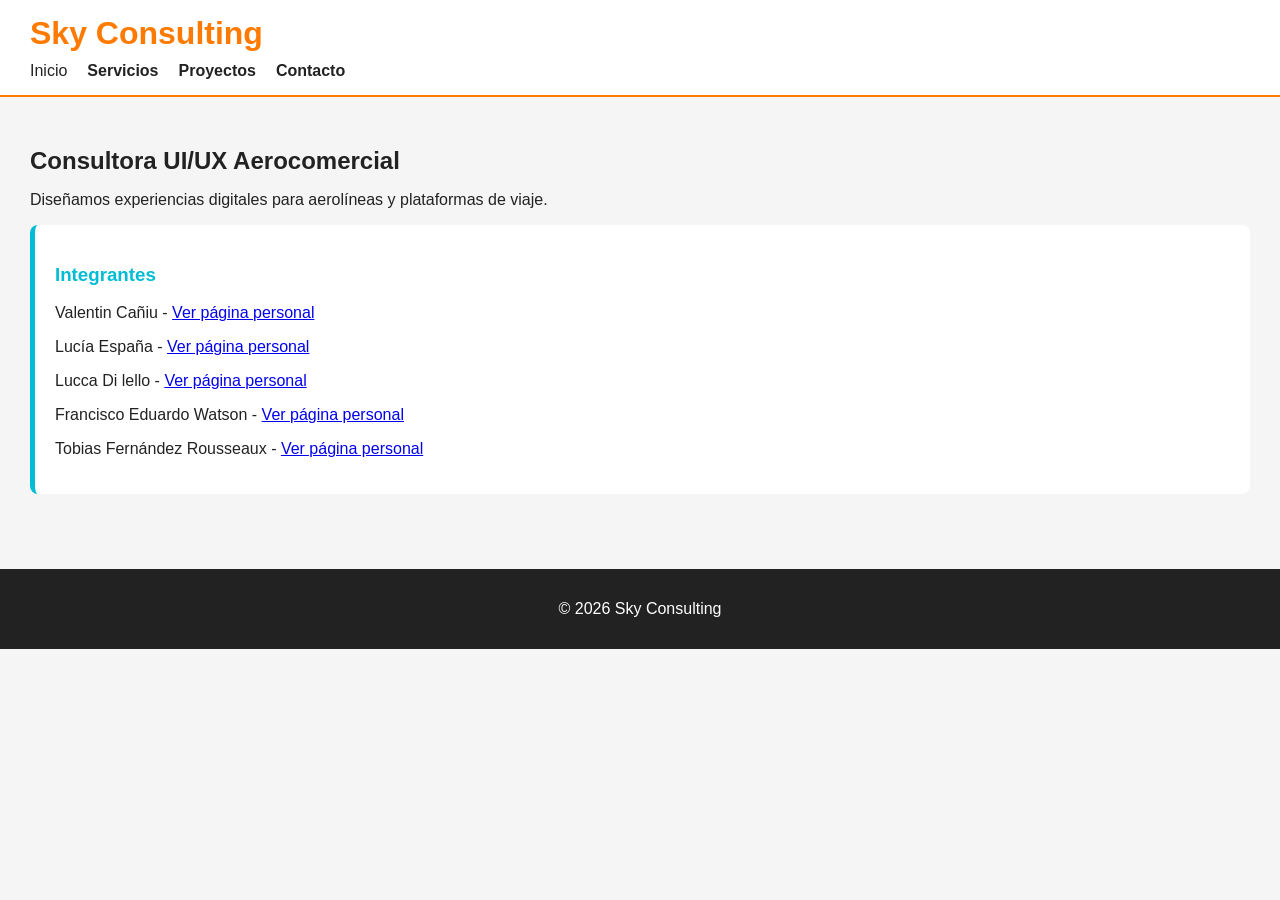
==== index.html @ e3c6489c "Update index.html" ====
<!DOCTYPE html>
<html lang="es">
<head>
    <meta charset="UTF-8">
    <meta name="viewport" content="width=device-width, initial-scale=1.0">
    <title>Sky Consulting</title>
    <link rel="stylesheet" href="estilos/css1.css">
</head>

<body>
<header>
    <h1>Sky Consulting</h1>
    <nav>
        <ul>
            <li>Inicio</li>
            <li><a href="servicios.html">Servicios</a></li>
            <li><a href="proyectos.html">Proyectos</a></li>
            <li><a href="contacto.html">Contacto</a></li>
        </ul>
    </nav>
</header>

<main>
    <h2>Consultora UI/UX Aerocomercial</h2>
    <p>Diseñamos experiencias digitales para aerolíneas y plataformas de viaje.</p>
    <div class="card">
        <h3>Integrantes</h3>
        <p>Valentin Cañiu - <a href="https://valentincaniu.github.io/Proyecto1/" target="_blank">Ver página personal</a></p>
        <p>Lucía España - <a href="https://luespana.github.io/desarrollo-web/" target="_blank">Ver página personal</a></p>
        <p>Lucca Di lello - <a href="https://luccadilello.github.io/Proyecto1/" target="_blank">Ver página personal</a></p>
        <p>Francisco Eduardo Watson - <a href="https://franciscowatson.github.io/proyecto1jueves/" target="_blank">Ver página personal</a></p>
        <p>Tobias Fernández Rousseaux - <a href="https://tobiasfrousseaux.github.io/pagina-personal/" target="_blank">Ver página personal</a></p>
    </div>
</main>

<footer>
    <p>© 2026 Sky Consulting</p>
</footer>

</body>
</html>
---- estilos/css1.css ----
/* RESET */
body {
    margin: 0;
    font-family: 'Arial', sans-serif;
    background-color: #f5f5f5;
    color: #222;
}

/* HEADER */
header {
    background-color: #ffffff;
    border-bottom: 2px solid #ff7a00;
    padding: 15px 30px;
}

h1 {
    margin: 0;
    color: #ff7a00;
}

/* NAV */
nav ul {
    list-style: none;
    display: flex;
    gap: 20px;
    padding: 10px 0 0 0;
    margin: 0;
}

nav a {
    text-decoration: none;
    color: #222;
    font-weight: bold;
    transition: 0.3s;
}

nav a:hover {
    color: #ff7a00;
}

/* MAIN */
main {
    padding: 30px;
}

/* TITULOS */
h2 {
    color: #222;
    margin-bottom: 10px;
}

h3 {
    color: #00bcd4;
}

/* CARDS (para ordenar contenido) */
.card {
    background-color: #ffffff;
    padding: 20px;
    margin: 15px 0;
    border-radius: 8px;
    border-left: 5px solid #00bcd4;
}

/* INTEGRANTES */
.integrantes {
    background-color: #ffffff;
    padding: 20px;
    margin-top: 30px;
    border-radius: 8px;
    border-left: 5px solid #ff7a00;
}

.integrantes a {
    color: #00bcd4;
    text-decoration: none;
}

.integrantes a:hover {
    text-decoration: underline;
}

/* FOOTER */
footer {
    background-color: #222;
    color: #ffffff;
    text-align: center;
    padding: 15px;
    margin-top: 30px;
}

/* RESPONSIVE */
@media (max-width: 600px) {
    nav ul {
        flex-direction: column;
        gap: 10px;
    }

    main {
        padding: 15px;
    }
}
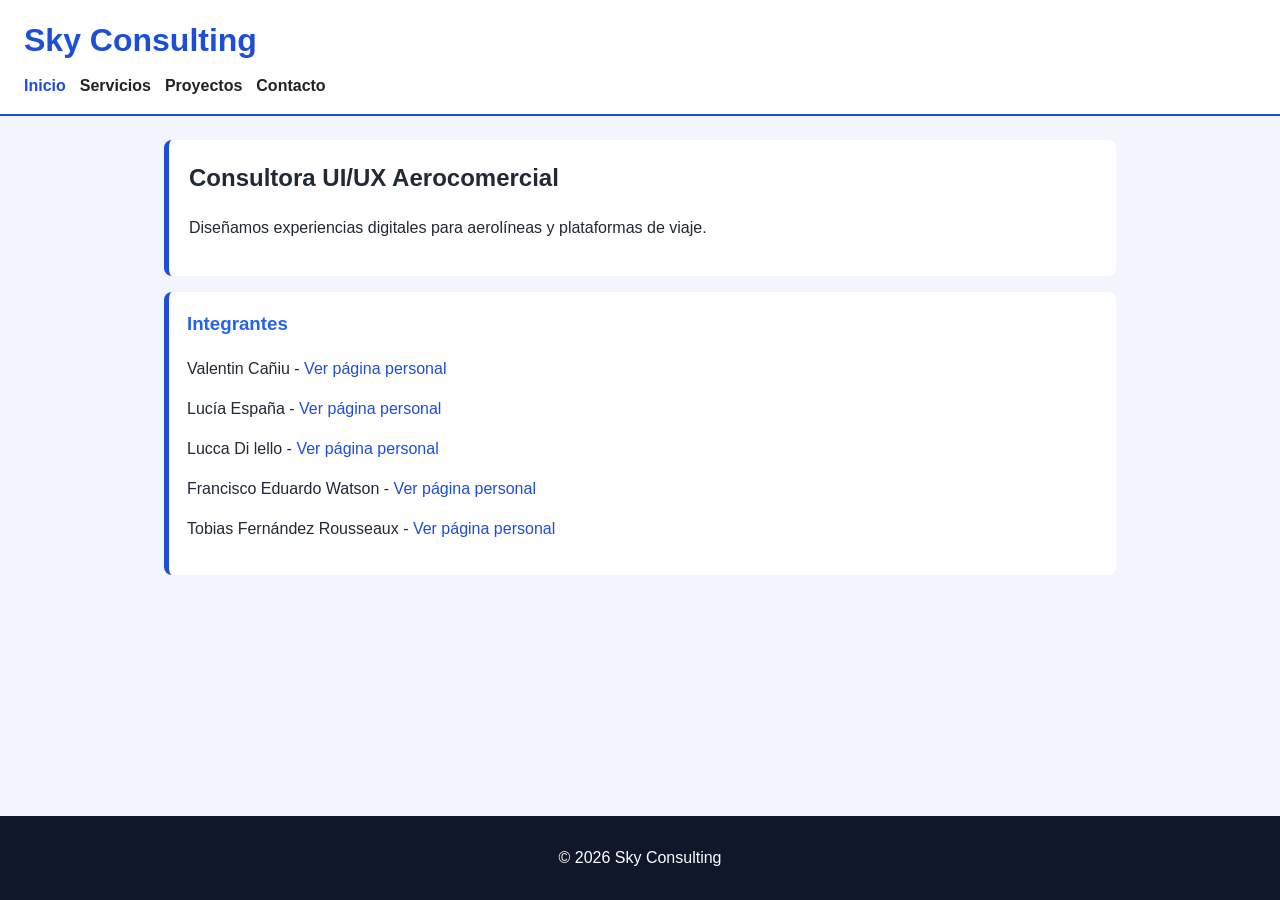
==== commit 4c1bc32e: "Cambios esteticos" ====
--- a/index.html
+++ b/index.html
@@ -12,7 +12,7 @@
     <h1>Sky Consulting</h1>
     <nav>
         <ul>
-            <li>Inicio</li>
+            <li><span class="active" aria-current="page">Inicio</span></li>
             <li><a href="servicios.html">Servicios</a></li>
             <li><a href="proyectos.html">Proyectos</a></li>
             <li><a href="contacto.html">Contacto</a></li>
@@ -21,9 +21,12 @@
 </header>
 
 <main>
-    <h2>Consultora UI/UX Aerocomercial</h2>
-    <p>Diseñamos experiencias digitales para aerolíneas y plataformas de viaje.</p>
-    <div class="card">
+    <section class="hero">
+        <h2>Consultora UI/UX Aerocomercial</h2>
+        <p>Diseñamos experiencias digitales para aerolíneas y plataformas de viaje.</p>
+    </section>
+
+    <div class="card integrantes">
         <h3>Integrantes</h3>
         <p>Valentin Cañiu - <a href="https://valentincaniu.github.io/Proyecto1/" target="_blank">Ver página personal</a></p>
         <p>Lucía España - <a href="https://luespana.github.io/desarrollo-web/" target="_blank">Ver página personal</a></p>
--- a/estilos/css1.css
+++ b/estilos/css1.css
@@ -1,78 +1,104 @@
 /* RESET */
+* {
+    box-sizing: border-box;
+}
+
 body {
     margin: 0;
-    font-family: 'Arial', sans-serif;
-    background-color: #f5f5f5;
-    color: #222;
+    font-family: Arial, sans-serif;
+    background-color: #f2f6fc;
+    color: #1f2937;
+    line-height: 1.5;
+
+    /* Footer abajo de todo */
+    min-height: 100vh;
+    display: flex;
+    flex-direction: column;
 }
 
 /* HEADER */
 header {
     background-color: #ffffff;
-    border-bottom: 2px solid #ff7a00;
-    padding: 15px 30px;
+    border-bottom: 2px solid #1d4ed8;
+    padding: 16px 24px;
 }
 
 h1 {
     margin: 0;
-    color: #ff7a00;
+    color: #1d4ed8;
 }
 
 /* NAV */
 nav ul {
     list-style: none;
     display: flex;
-    gap: 20px;
-    padding: 10px 0 0 0;
+    flex-wrap: wrap;
+    gap: 14px;
+    padding: 10px 0 0;
     margin: 0;
 }
 
-nav a {
+nav a,
+.active {
     text-decoration: none;
     color: #222;
     font-weight: bold;
-    transition: 0.3s;
 }
 
 nav a:hover {
-    color: #ff7a00;
+    color: #1d4ed8;
+}
+
+.active {
+    color: #1d4ed8;
 }
 
 /* MAIN */
 main {
-    padding: 30px;
+    width: 100%;
+    max-width: 1000px;
+    margin: 0 auto;
+    padding: 24px;
+    flex: 1;
 }
 
-/* TITULOS */
+.hero {
+    background-color: #ffffff;
+    border-left: 5px solid #1d4ed8;
+    border-radius: 8px;
+    padding: 20px;
+    margin-bottom: 16px;
+}
+
 h2 {
-    color: #222;
-    margin-bottom: 10px;
+    margin-top: 0;
 }
 
 h3 {
-    color: #00bcd4;
+    color: #2563eb;
+    margin-top: 0;
 }
 
-/* CARDS (para ordenar contenido) */
+/* CARDS */
+.cards-grid {
+    display: grid;
+    grid-template-columns: repeat(auto-fit, minmax(240px, 1fr));
+    gap: 14px;
+}
+
 .card {
     background-color: #ffffff;
-    padding: 20px;
-    margin: 15px 0;
+    padding: 18px;
     border-radius: 8px;
-    border-left: 5px solid #00bcd4;
+    border-left: 5px solid #2563eb;
 }
 
-/* INTEGRANTES */
 .integrantes {
-    background-color: #ffffff;
-    padding: 20px;
-    margin-top: 30px;
-    border-radius: 8px;
-    border-left: 5px solid #ff7a00;
+    border-left-color: #1d4ed8;
 }
 
 .integrantes a {
-    color: #00bcd4;
+    color: #1d4ed8;
     text-decoration: none;
 }
 
@@ -82,21 +108,24 @@
 
 /* FOOTER */
 footer {
-    background-color: #222;
-    color: #ffffff;
+    background-color: #0f172a;
+    color: #fff;
     text-align: center;
-    padding: 15px;
-    margin-top: 30px;
+    padding: 14px;
 }
 
 /* RESPONSIVE */
 @media (max-width: 600px) {
+    header {
+        padding: 14px 16px;
+    }
+
     nav ul {
         flex-direction: column;
-        gap: 10px;
+        gap: 8px;
     }
 
     main {
-        padding: 15px;
+        padding: 16px;
     }
 }
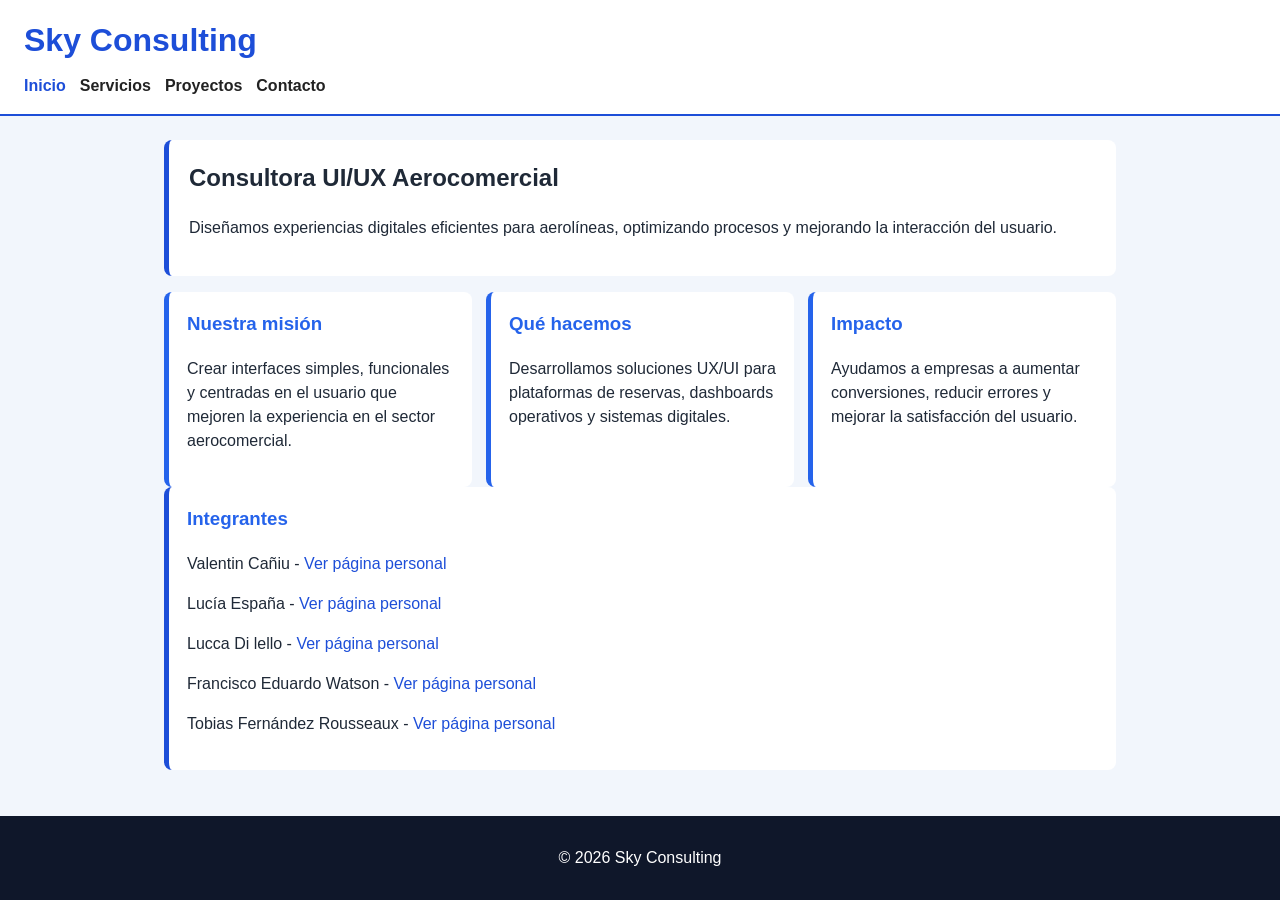
==== commit 3479a636: "index.html" ====
--- a/index.html
+++ b/index.html
@@ -21,21 +21,42 @@
 </header>
 
 <main>
-    <section class="hero">
+
+    <div class="hero">
         <h2>Consultora UI/UX Aerocomercial</h2>
-        <p>Diseñamos experiencias digitales para aerolíneas y plataformas de viaje.</p>
+        <p>Diseñamos experiencias digitales eficientes para aerolíneas, optimizando procesos y mejorando la interacción del usuario.</p>
+    </div>
+
+    <section class="cards-grid">
+
+        <section class="card">
+            <h3>Nuestra misión</h3>
+            <p>Crear interfaces simples, funcionales y centradas en el usuario que mejoren la experiencia en el sector aerocomercial.</p>
+        </section>
+
+        <section class="card">
+            <h3>Qué hacemos</h3>
+            <p>Desarrollamos soluciones UX/UI para plataformas de reservas, dashboards operativos y sistemas digitales.</p>
+        </section>
+
+        <section class="card">
+            <h3>Impacto</h3>
+            <p>Ayudamos a empresas a aumentar conversiones, reducir errores y mejorar la satisfacción del usuario.</p>
+        </section>
+
     </section>
 
-    <div class="card integrantes">
+    <section class="card integrantes">
         <h3>Integrantes</h3>
         <p>Valentin Cañiu - <a href="https://valentincaniu.github.io/Proyecto1/" target="_blank">Ver página personal</a></p>
         <p>Lucía España - <a href="https://luespana.github.io/desarrollo-web/" target="_blank">Ver página personal</a></p>
         <p>Lucca Di lello - <a href="https://luccadilello.github.io/Proyecto1/" target="_blank">Ver página personal</a></p>
         <p>Francisco Eduardo Watson - <a href="https://franciscowatson.github.io/proyecto1jueves/" target="_blank">Ver página personal</a></p>
         <p>Tobias Fernández Rousseaux - <a href="https://tobiasfrousseaux.github.io/pagina-personal/" target="_blank">Ver página personal</a></p>
-    </div>
+    </section>
+
 </main>
-
+    
 <footer>
     <p>© 2026 Sky Consulting</p>
 </footer>
--- a/estilos/css1.css
+++ b/estilos/css1.css
@@ -72,6 +72,13 @@
 
 h2 {
     margin-top: 0;
+    text-align: center;
+    text-transform: uppercase;
+}
+
+.hero h2 {
+    text-align: left;
+    text-transform: none;
 }
 
 h3 {
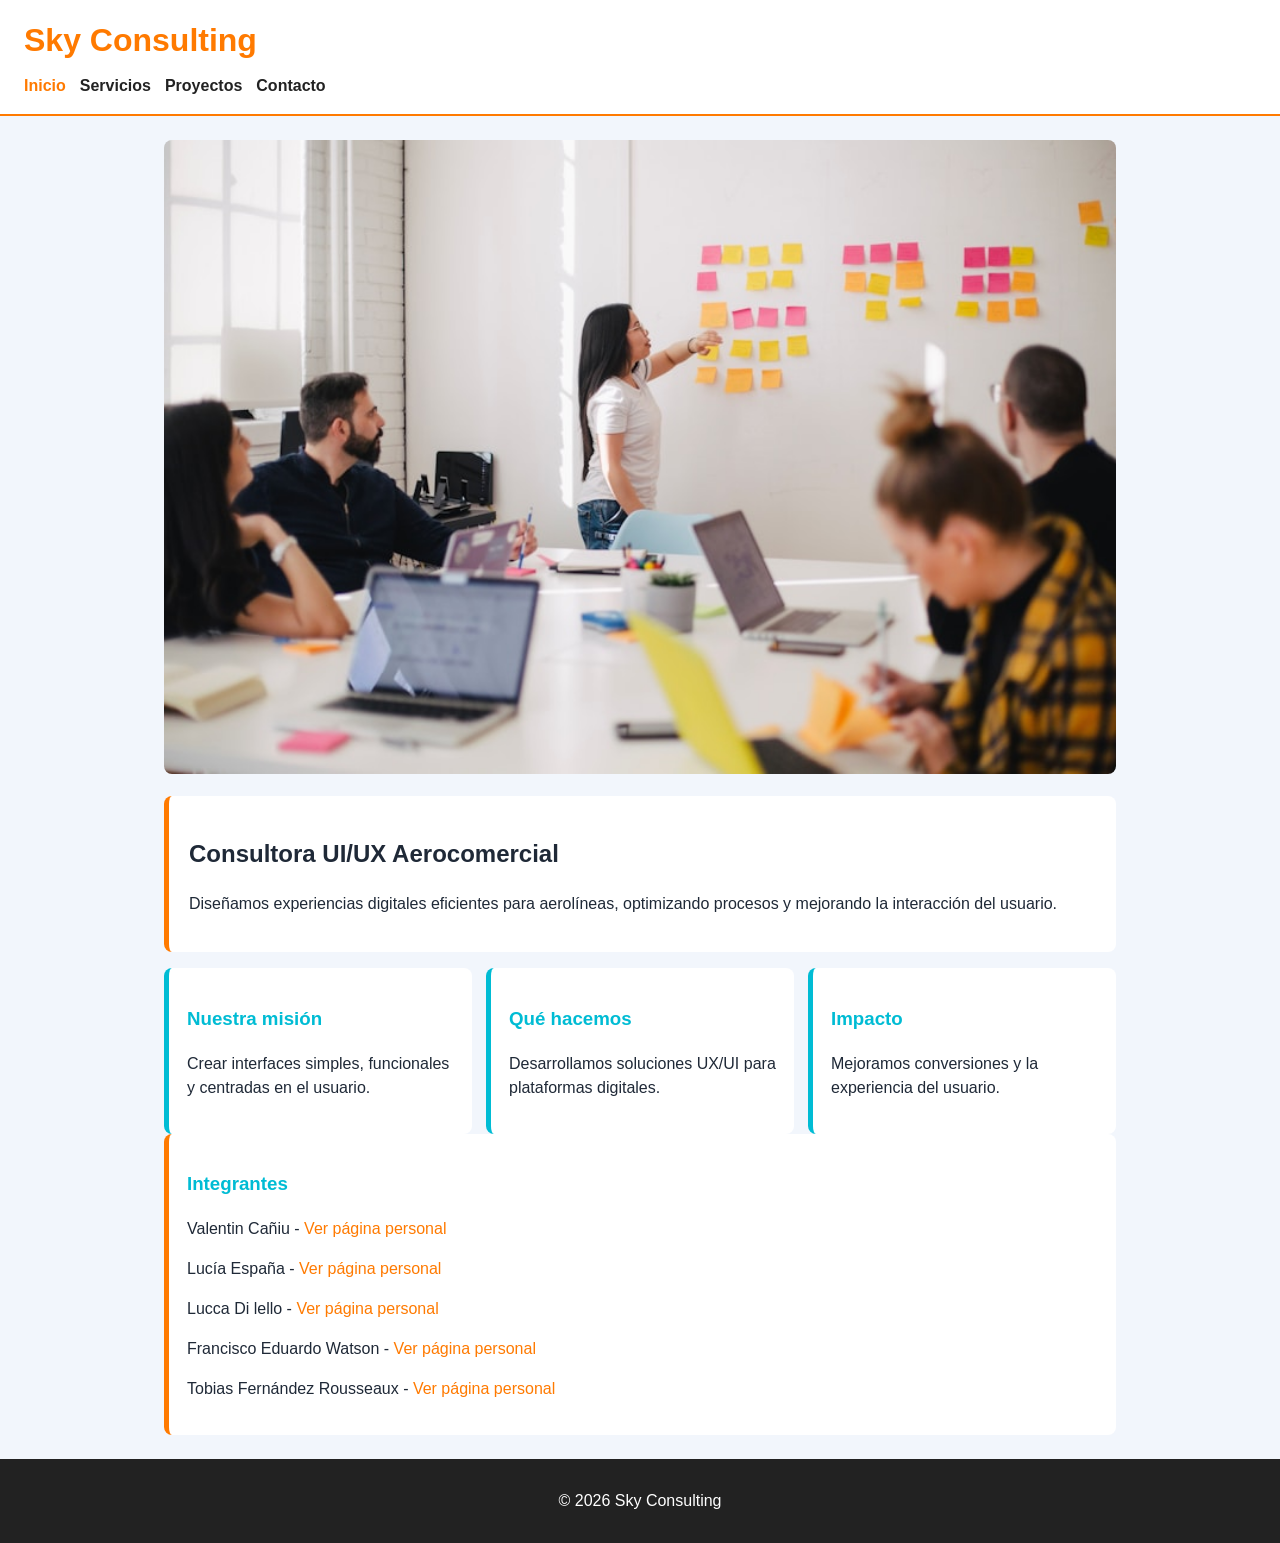
==== commit 28d36dbf: "Update index.html" ====
--- a/index.html
+++ b/index.html
@@ -22,6 +22,8 @@
 
 <main>
 
+    <img src="imagenes/equipo.jpg" alt="Equipo de trabajo" class="main-img">
+
     <div class="hero">
         <h2>Consultora UI/UX Aerocomercial</h2>
         <p>Diseñamos experiencias digitales eficientes para aerolíneas, optimizando procesos y mejorando la interacción del usuario.</p>
@@ -31,17 +33,17 @@
 
         <section class="card">
             <h3>Nuestra misión</h3>
-            <p>Crear interfaces simples, funcionales y centradas en el usuario que mejoren la experiencia en el sector aerocomercial.</p>
+            <p>Crear interfaces simples, funcionales y centradas en el usuario.</p>
         </section>
 
         <section class="card">
             <h3>Qué hacemos</h3>
-            <p>Desarrollamos soluciones UX/UI para plataformas de reservas, dashboards operativos y sistemas digitales.</p>
+            <p>Desarrollamos soluciones UX/UI para plataformas digitales.</p>
         </section>
 
         <section class="card">
             <h3>Impacto</h3>
-            <p>Ayudamos a empresas a aumentar conversiones, reducir errores y mejorar la satisfacción del usuario.</p>
+            <p>Mejoramos conversiones y la experiencia del usuario.</p>
         </section>
 
     </section>
--- a/estilos/css1.css
+++ b/estilos/css1.css
@@ -10,7 +10,6 @@
     color: #1f2937;
     line-height: 1.5;
 
-    /* Footer abajo de todo */
     min-height: 100vh;
     display: flex;
     flex-direction: column;
@@ -19,13 +18,13 @@
 /* HEADER */
 header {
     background-color: #ffffff;
-    border-bottom: 2px solid #1d4ed8;
+    border-bottom: 2px solid #ff7a00;
     padding: 16px 24px;
 }
 
 h1 {
     margin: 0;
-    color: #1d4ed8;
+    color: #ff7a00;
 }
 
 /* NAV */
@@ -46,11 +45,11 @@
 }
 
 nav a:hover {
-    color: #1d4ed8;
+    color: #ff7a00;
 }
 
 .active {
-    color: #1d4ed8;
+    color: #ff7a00;
 }
 
 /* MAIN */
@@ -62,16 +61,8 @@
     flex: 1;
 }
 
-.hero {
-    background-color: #ffffff;
-    border-left: 5px solid #1d4ed8;
-    border-radius: 8px;
-    padding: 20px;
-    margin-bottom: 16px;
-}
-
+/* TITULOS */
 h2 {
-    margin-top: 0;
     text-align: center;
     text-transform: uppercase;
 }
@@ -82,30 +73,54 @@
 }
 
 h3 {
-    color: #2563eb;
-    margin-top: 0;
+    color: #00bcd4;
 }
 
-/* CARDS */
+/* HERO */
+.hero {
+    background-color: #ffffff;
+    border-left: 5px solid #ff7a00;
+    border-radius: 8px;
+    padding: 20px;
+    margin-bottom: 16px;
+}
+
+/* GRID */
 .cards-grid {
     display: grid;
     grid-template-columns: repeat(auto-fit, minmax(240px, 1fr));
     gap: 14px;
 }
 
+/* CARDS */
 .card {
     background-color: #ffffff;
     padding: 18px;
     border-radius: 8px;
-    border-left: 5px solid #2563eb;
+    border-left: 5px solid #00bcd4;
 }
 
+/* IMÁGENES */
+.card img {
+    width: 100%;
+    border-radius: 6px;
+    margin-bottom: 10px;
+}
+
+/* IMAGEN PRINCIPAL */
+.main-img {
+    width: 100%;
+    border-radius: 8px;
+    margin-bottom: 15px;
+}
+
+/* INTEGRANTES */
 .integrantes {
-    border-left-color: #1d4ed8;
+    border-left-color: #ff7a00;
 }
 
 .integrantes a {
-    color: #1d4ed8;
+    color: #ff7a00;
     text-decoration: none;
 }
 
@@ -115,7 +130,7 @@
 
 /* FOOTER */
 footer {
-    background-color: #0f172a;
+    background-color: #222;
     color: #fff;
     text-align: center;
     padding: 14px;
@@ -123,10 +138,6 @@
 
 /* RESPONSIVE */
 @media (max-width: 600px) {
-    header {
-        padding: 14px 16px;
-    }
-
     nav ul {
         flex-direction: column;
         gap: 8px;
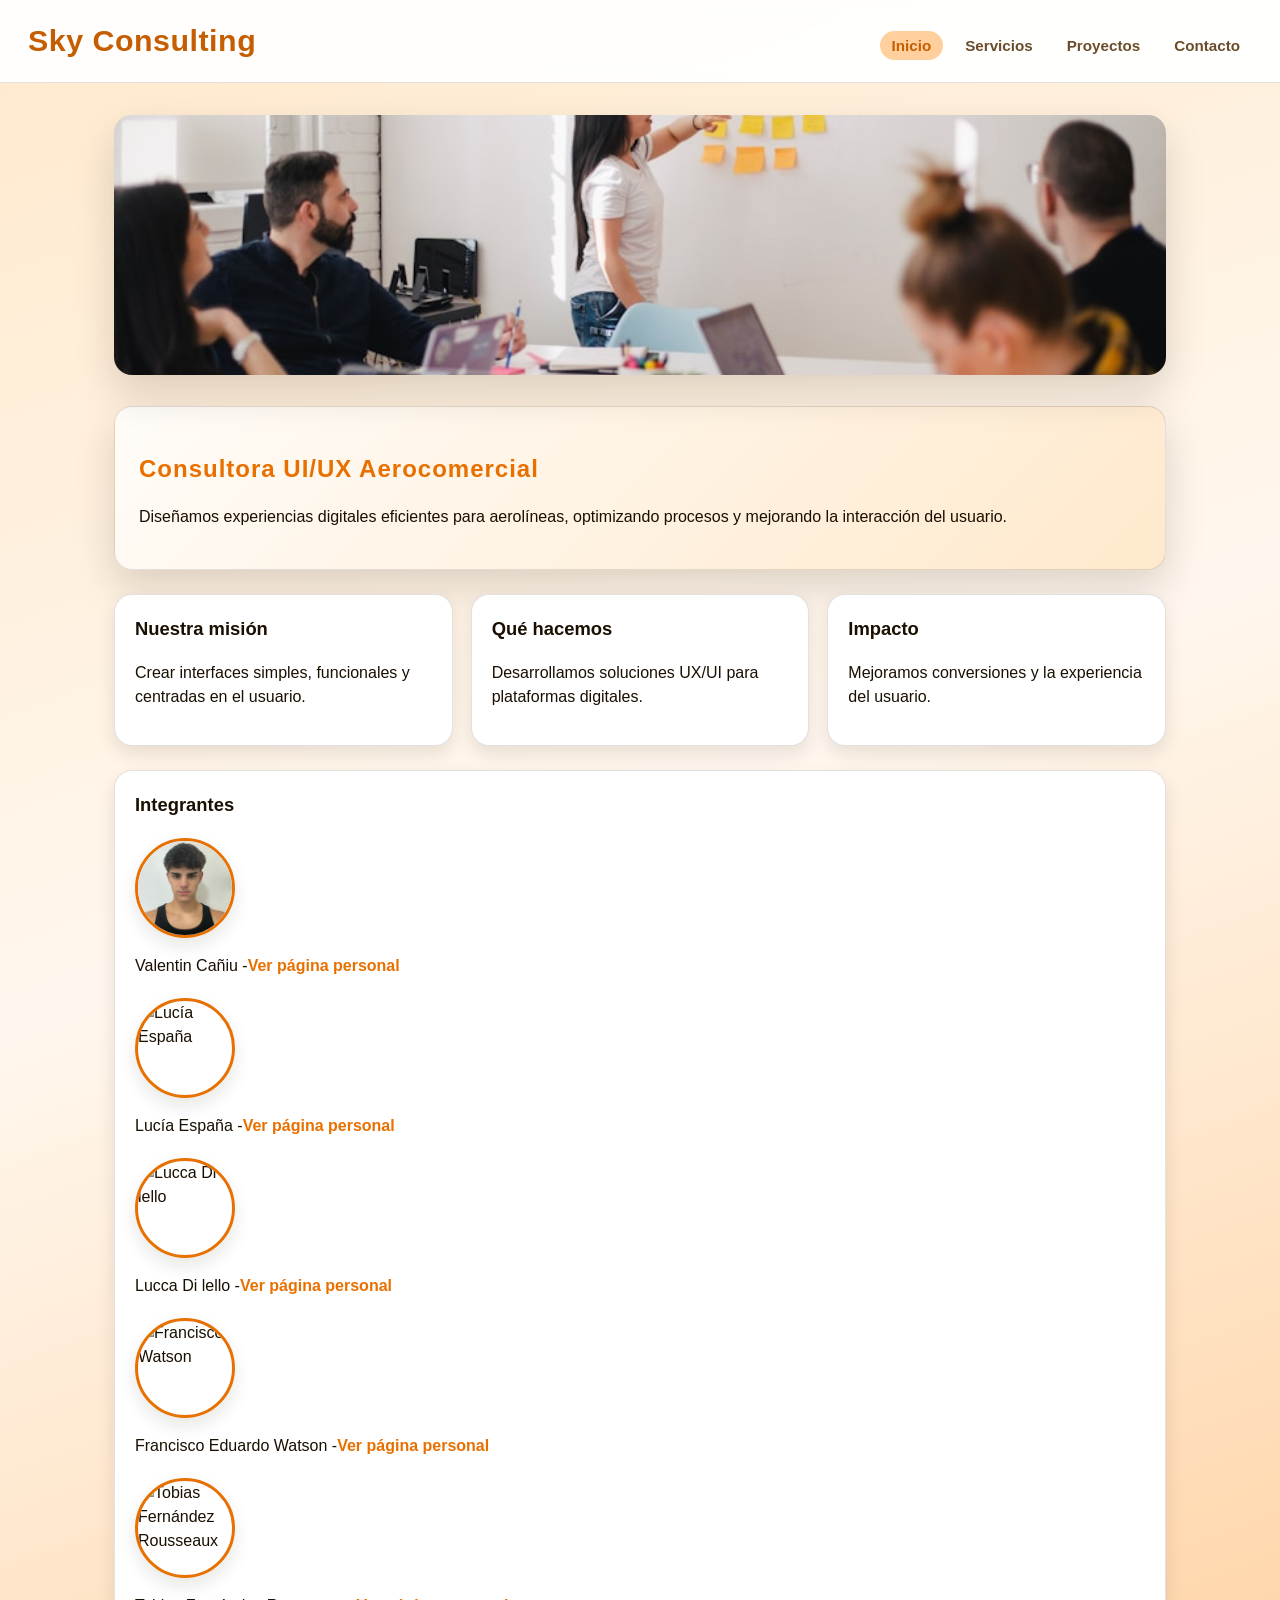
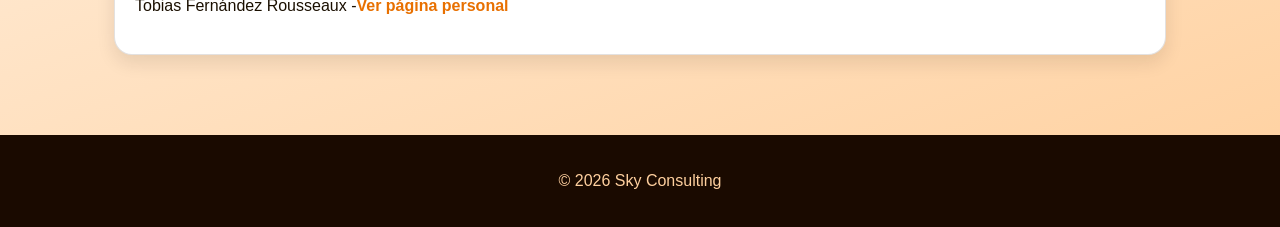
==== commit c916aa87: "index.html" ====
--- a/index.html
+++ b/index.html
@@ -8,8 +8,11 @@
 </head>
 
 <body>
+
 <header>
+
     <h1>Sky Consulting</h1>
+
     <nav>
         <ul>
             <li><span class="active" aria-current="page">Inicio</span></li>
@@ -18,6 +21,7 @@
             <li><a href="contacto.html">Contacto</a></li>
         </ul>
     </nav>
+
 </header>
 
 <main>
@@ -31,34 +35,56 @@
 
     <section class="cards-grid">
 
-        <section class="card">
+        <div class="card">
             <h3>Nuestra misión</h3>
             <p>Crear interfaces simples, funcionales y centradas en el usuario.</p>
-        </section>
+        </div>
 
-        <section class="card">
+        <div class="card">
             <h3>Qué hacemos</h3>
             <p>Desarrollamos soluciones UX/UI para plataformas digitales.</p>
-        </section>
+        </div>
 
-        <section class="card">
+        <div class="card">
             <h3>Impacto</h3>
             <p>Mejoramos conversiones y la experiencia del usuario.</p>
-        </section>
+        </div>
 
     </section>
 
     <section class="card integrantes">
+
         <h3>Integrantes</h3>
-        <p>Valentin Cañiu - <a href="https://valentincaniu.github.io/Proyecto1/" target="_blank">Ver página personal</a></p>
-        <p>Lucía España - <a href="https://luespana.github.io/desarrollo-web/" target="_blank">Ver página personal</a></p>
-        <p>Lucca Di lello - <a href="https://luccadilello.github.io/Proyecto1/" target="_blank">Ver página personal</a></p>
-        <p>Francisco Eduardo Watson - <a href="https://franciscowatson.github.io/proyecto1jueves/" target="_blank">Ver página personal</a></p>
-        <p>Tobias Fernández Rousseaux - <a href="https://tobiasfrousseaux.github.io/pagina-personal/" target="_blank">Ver página personal</a></p>
+
+        <div class="integrante">
+            <img src="imagenes/valentin.jpg" alt="Valentin Cañiu">
+            <p>Valentin Cañiu -<a href="https://valentincaniu.github.io/Proyecto1/" target="_blank">Ver página personal</a></p>
+        </div>
+
+        <div class="integrante">
+            <img src="imagenes/lucia.jpg" alt="Lucía España">
+            <p>Lucía España -<a href="https://luespana.github.io/desarrollo-web/" target="_blank">Ver página personal</a></p>
+        </div>
+
+        <div class="integrante">
+            <img src="imagenes/lucca.jpg" alt="Lucca Di lello">
+            <p>Lucca Di lello -<a href="https://luccadilello.github.io/Proyecto1/" target="_blank">Ver página personal</a></p>
+        </div>
+
+        <div class="integrante">
+            <img src="imagenes/francisco.jpg" alt="Francisco Watson">
+            <p>Francisco Eduardo Watson -<a href="https://franciscowatson.github.io/proyecto1jueves/" target="_blank">Ver página personal</a></p>
+        </div>
+
+        <div class="integrante">
+            <img src="imagenes/tobias.jpg" alt="Tobias Fernández Rousseaux">
+            <p>Tobias Fernández Rousseaux -<a href="https://tobiasfrousseaux.github.io/pagina-personal/" target="_blank">Ver página personal</a></p>
+        </div>
+
     </section>
 
 </main>
-    
+
 <footer>
     <p>© 2026 Sky Consulting</p>
 </footer>
--- a/estilos/css1.css
+++ b/estilos/css1.css
@@ -1,149 +1,235 @@
 /* RESET */
 * {
-    box-sizing: border-box;
-}
-
+  box-sizing: border-box;
+}
+
+:root {
+  --orange-50: #fff7ee;
+  --orange-100: #ffe9cc;
+  --orange-200: #ffd09e;
+  --orange-300: #ffaa5c;
+  --orange-400: #e87000;
+  --orange-500: #c45e00;
+  --orange-600: #9c4a00;
+  --orange-900: #1a0a00;
+  --bg: var(--orange-50);
+  --bg-soft: var(--orange-100);
+  --surface: #ffffff;
+  --surface-elev: #fffcf8;
+  --text: #1a0f00;
+  --text-muted: #6b4c2a;
+  --brand: var(--orange-400);
+  --brand-strong: var(--orange-500);
+  --brand-soft: var(--orange-200);
+  --stroke: rgba(26, 15, 0, 0.12);
+  --shadow-sm: 0 8px 18px rgba(26, 15, 0, 0.10);
+  --shadow-md: 0 18px 40px rgba(26, 15, 0, 0.15);
+  --radius: 18px;
+}
+
+/* BODY */
 body {
-    margin: 0;
-    font-family: Arial, sans-serif;
-    background-color: #f2f6fc;
-    color: #1f2937;
-    line-height: 1.5;
-
-    min-height: 100vh;
-    display: flex;
-    flex-direction: column;
+  margin: 0;
+  font-family: "Segoe UI", "Verdana", "Tahoma", sans-serif;
+  background: linear-gradient(160deg, var(--orange-100) 0%, var(--orange-50) 45%, var(--orange-200) 100%);
+  color: var(--text);
+  line-height: 1.5;
+  min-height: 100vh;
+  display: flex;
+  flex-direction: column;
 }
 
 /* HEADER */
 header {
-    background-color: #ffffff;
-    border-bottom: 2px solid #ff7a00;
-    padding: 16px 24px;
+  background-color: rgba(255, 255, 255, 0.95);
+  border-bottom: 1px solid var(--stroke);
+  padding: 18px 28px;
+  position: sticky;
+  top: 0;
+  z-index: 10;
+  backdrop-filter: blur(8px);
+  display: flex;
+  justify-content: space-between;
+  align-items: center;
+  flex-wrap: wrap;
 }
 
 h1 {
-    margin: 0;
-    color: #ff7a00;
+  margin: 0;
+  font-family: "Segoe UI", "Verdana", "Tahoma", sans-serif;
+  font-size: 1.9rem;
+  letter-spacing: 0.5px;
+  color: var(--brand-strong);
 }
 
 /* NAV */
 nav ul {
-    list-style: none;
-    display: flex;
-    flex-wrap: wrap;
-    gap: 14px;
-    padding: 10px 0 0;
-    margin: 0;
+  list-style: none;
+  display: flex;
+  flex-wrap: wrap;
+  gap: 10px;
+  padding: 10px 0 0;
+  margin: 0;
 }
 
 nav a,
 .active {
-    text-decoration: none;
-    color: #222;
-    font-weight: bold;
+  text-decoration: none;
+  color: var(--text-muted);
+  font-weight: 700;
+  font-size: 0.95rem;
+  padding: 6px 12px;
+  border-radius: 999px;
+  transition: all 0.2s ease;
 }
 
 nav a:hover {
-    color: #ff7a00;
+  color: var(--brand-strong);
+  background: var(--brand-soft);
 }
 
 .active {
-    color: #ff7a00;
+  color: var(--brand-strong);
+  background: var(--brand-soft);
 }
 
 /* MAIN */
 main {
-    width: 100%;
-    max-width: 1000px;
-    margin: 0 auto;
-    padding: 24px;
-    flex: 1;
+  width: 100%;
+  max-width: 1100px;
+  margin: 0 auto;
+  padding: 32px 24px 56px;
+  flex: 1;
+}
+
+/* ESPACIADO GLOBAL */
+main > * {
+  margin-bottom: 24px;
 }
 
 /* TITULOS */
 h2 {
-    text-align: center;
-    text-transform: uppercase;
+  color: var(--brand);
+  text-align: center;
+  font-family: "Segoe UI", "Verdana", "Tahoma", sans-serif;
+  font-size: 1.7rem;
+  letter-spacing: 1px;
+  text-transform: uppercase;
+  margin-bottom: 18px;
 }
 
 .hero h2 {
-    text-align: left;
-    text-transform: none;
+  text-align: left;
+  text-transform: none;
+  font-size: 1.5rem;
 }
 
 h3 {
-    color: #00bcd4;
+  color: var(--text);
+  margin-top: 0;
+  font-size: 1.15rem;
 }
 
 /* HERO */
 .hero {
-    background-color: #ffffff;
-    border-left: 5px solid #ff7a00;
-    border-radius: 8px;
-    padding: 20px;
-    margin-bottom: 16px;
+  background: linear-gradient(135deg, var(--surface-elev), var(--bg-soft));
+  border: 1px solid var(--stroke);
+  border-radius: var(--radius);
+  padding: 24px;
+  box-shadow: var(--shadow-md);
 }
 
 /* GRID */
 .cards-grid {
-    display: grid;
-    grid-template-columns: repeat(auto-fit, minmax(240px, 1fr));
-    gap: 14px;
+  display: grid;
+  grid-template-columns: repeat(auto-fit, minmax(240px, 1fr));
+  gap: 18px;
 }
 
 /* CARDS */
 .card {
-    background-color: #ffffff;
-    padding: 18px;
-    border-radius: 8px;
-    border-left: 5px solid #00bcd4;
-}
-
-/* IMÁGENES */
+  background-color: var(--surface);
+  padding: 20px;
+  border-radius: var(--radius);
+  border: 1px solid var(--stroke);
+  box-shadow: var(--shadow-sm);
+  transition: transform 0.2s ease, box-shadow 0.2s ease;
+}
+
+.card:hover {
+  transform: translateY(-4px);
+  box-shadow: var(--shadow-md);
+}
+
+/* IMÁGENES EN CARDS */
 .card img {
-    width: 100%;
-    border-radius: 6px;
-    margin-bottom: 10px;
+  width: 100%;
+  border-radius: 12px;
+  margin-bottom: 12px;
+  box-shadow: var(--shadow-sm);
 }
 
 /* IMAGEN PRINCIPAL */
 .main-img {
-    width: 100%;
-    border-radius: 8px;
-    margin-bottom: 15px;
+  width: 100%;
+  max-height: 260px;
+  object-fit: cover;
+  border-radius: var(--radius);
+  box-shadow: var(--shadow-md);
 }
 
 /* INTEGRANTES */
-.integrantes {
-    border-left-color: #ff7a00;
+.integrante {
+  margin-top: 20px;
+}
+
+.integrante img {
+  width: 100px;
+  height: 100px;
+  object-fit: cover;
+  border-radius: 50%;
+  border: 3px solid var(--brand);
+  display: block;
+  margin-bottom: 10px;
 }
 
 .integrantes a {
-    color: #ff7a00;
-    text-decoration: none;
+  color: var(--brand);
+  text-decoration: none;
+  font-weight: 700;
 }
 
 .integrantes a:hover {
-    text-decoration: underline;
+  color: var(--brand-strong);
+  text-decoration: underline;
 }
 
 /* FOOTER */
 footer {
-    background-color: #222;
-    color: #fff;
-    text-align: center;
-    padding: 14px;
+  background-color: var(--orange-900);
+  color: var(--orange-200);
+  text-align: center;
+  padding: 18px;
 }
 
 /* RESPONSIVE */
-@media (max-width: 600px) {
-    nav ul {
-        flex-direction: column;
-        gap: 8px;
-    }
-
-    main {
-        padding: 16px;
-    }
-}
+@media (max-width: 700px) {
+
+  header {
+    flex-direction: column;
+    align-items: flex-start;
+  }
+
+  nav ul {
+    flex-direction: column;
+    gap: 8px;
+  }
+
+  main {
+    padding: 16px;
+  }
+
+  h1 {
+    font-size: 1.6rem;
+  }
+}
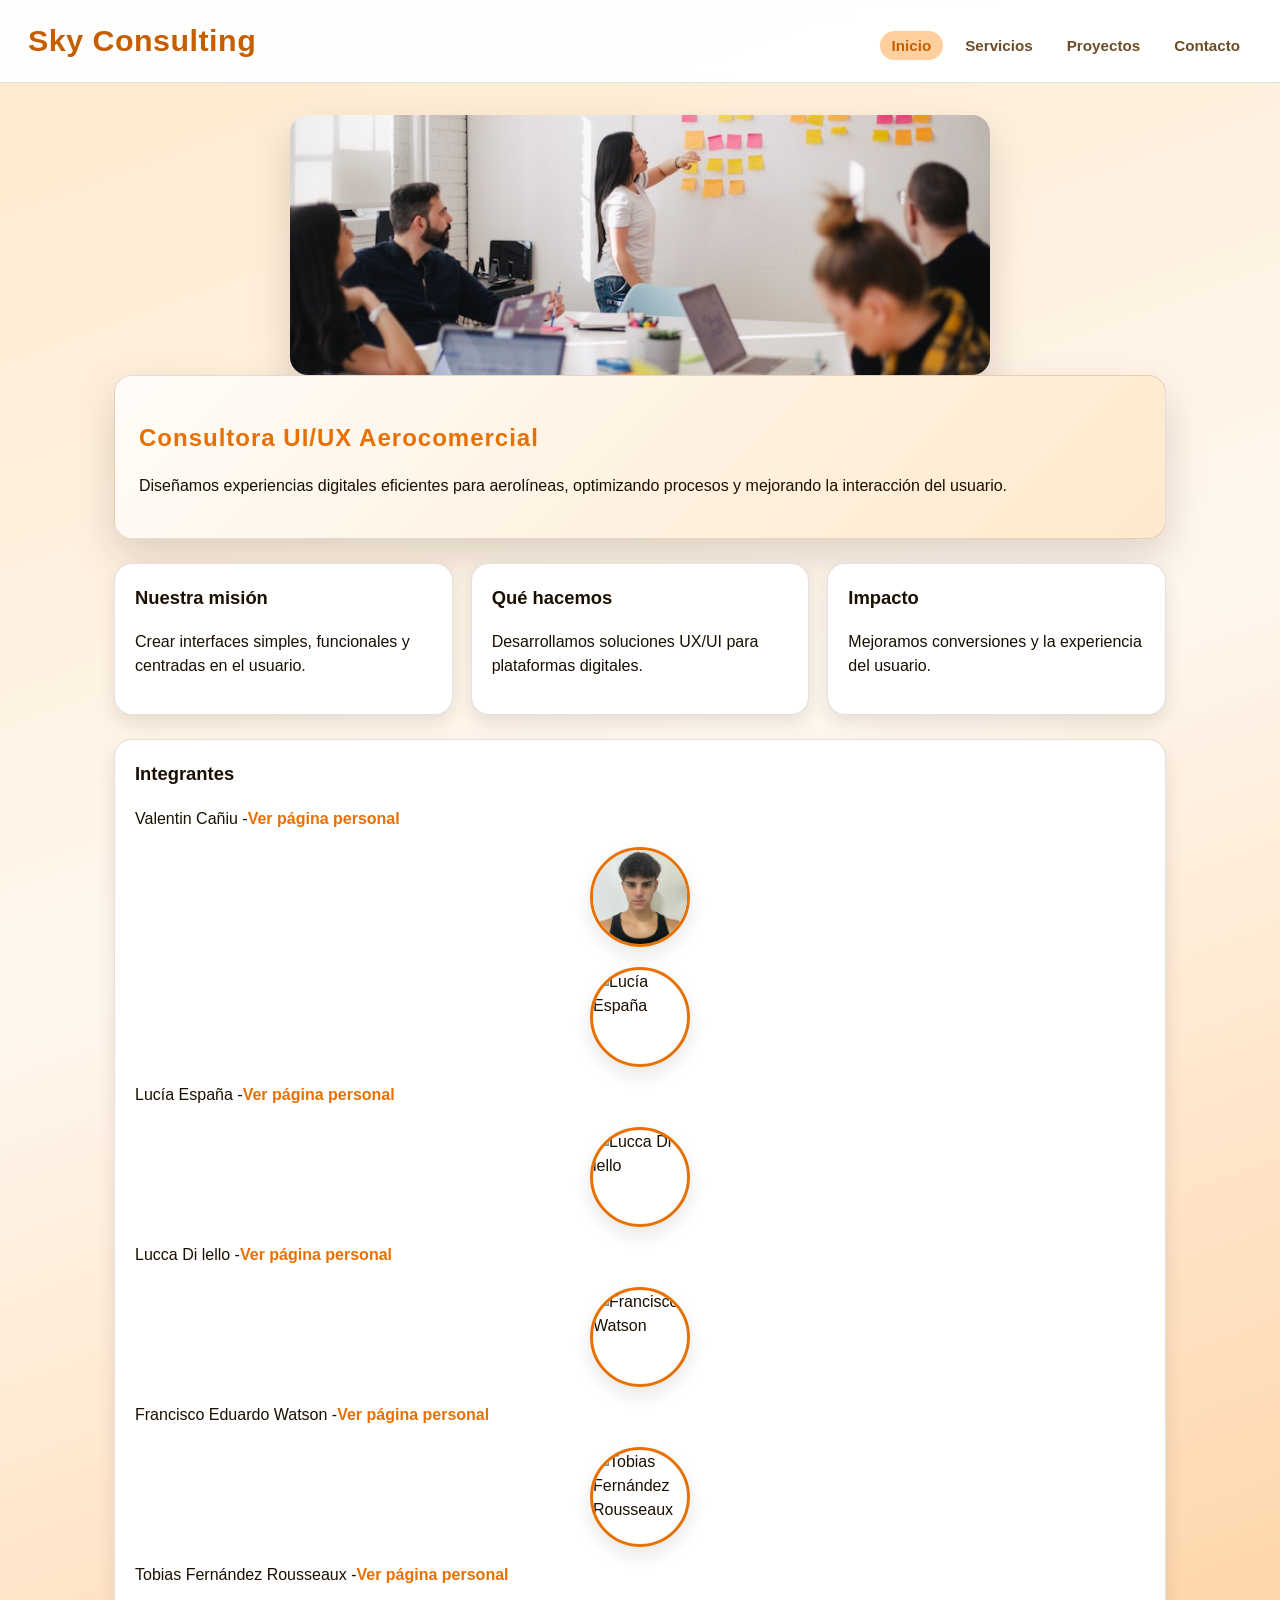
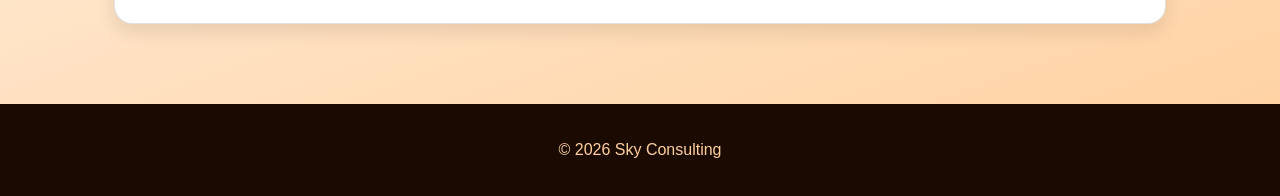
==== commit f3c78256: "index.html" ====
--- a/index.html
+++ b/index.html
@@ -57,8 +57,8 @@
         <h3>Integrantes</h3>
 
         <div class="integrante">
+            <p>Valentin Cañiu -<a href="https://valentincaniu.github.io/Proyecto1/" target="_blank">Ver página personal</a></p>
             <img src="imagenes/valentin.jpg" alt="Valentin Cañiu">
-            <p>Valentin Cañiu -<a href="https://valentincaniu.github.io/Proyecto1/" target="_blank">Ver página personal</a></p>
         </div>
 
         <div class="integrante">
--- a/estilos/css1.css
+++ b/estilos/css1.css
@@ -164,18 +164,27 @@
 /* IMÁGENES EN CARDS */
 .card img {
   width: 100%;
+  max-width: 260px;
+  height: 160px;
+  object-fit: cover;
   border-radius: 12px;
   margin-bottom: 12px;
   box-shadow: var(--shadow-sm);
+  display: block;
+  margin-left: auto;
+  margin-right: auto;
 }
 
 /* IMAGEN PRINCIPAL */
 .main-img {
   width: 100%;
-  max-height: 260px;
+  max-width: 700px;
+  height: 260px;
   object-fit: cover;
   border-radius: var(--radius);
   box-shadow: var(--shadow-md);
+  display: block;
+  margin: 0 auto;
 }
 
 /* INTEGRANTES */
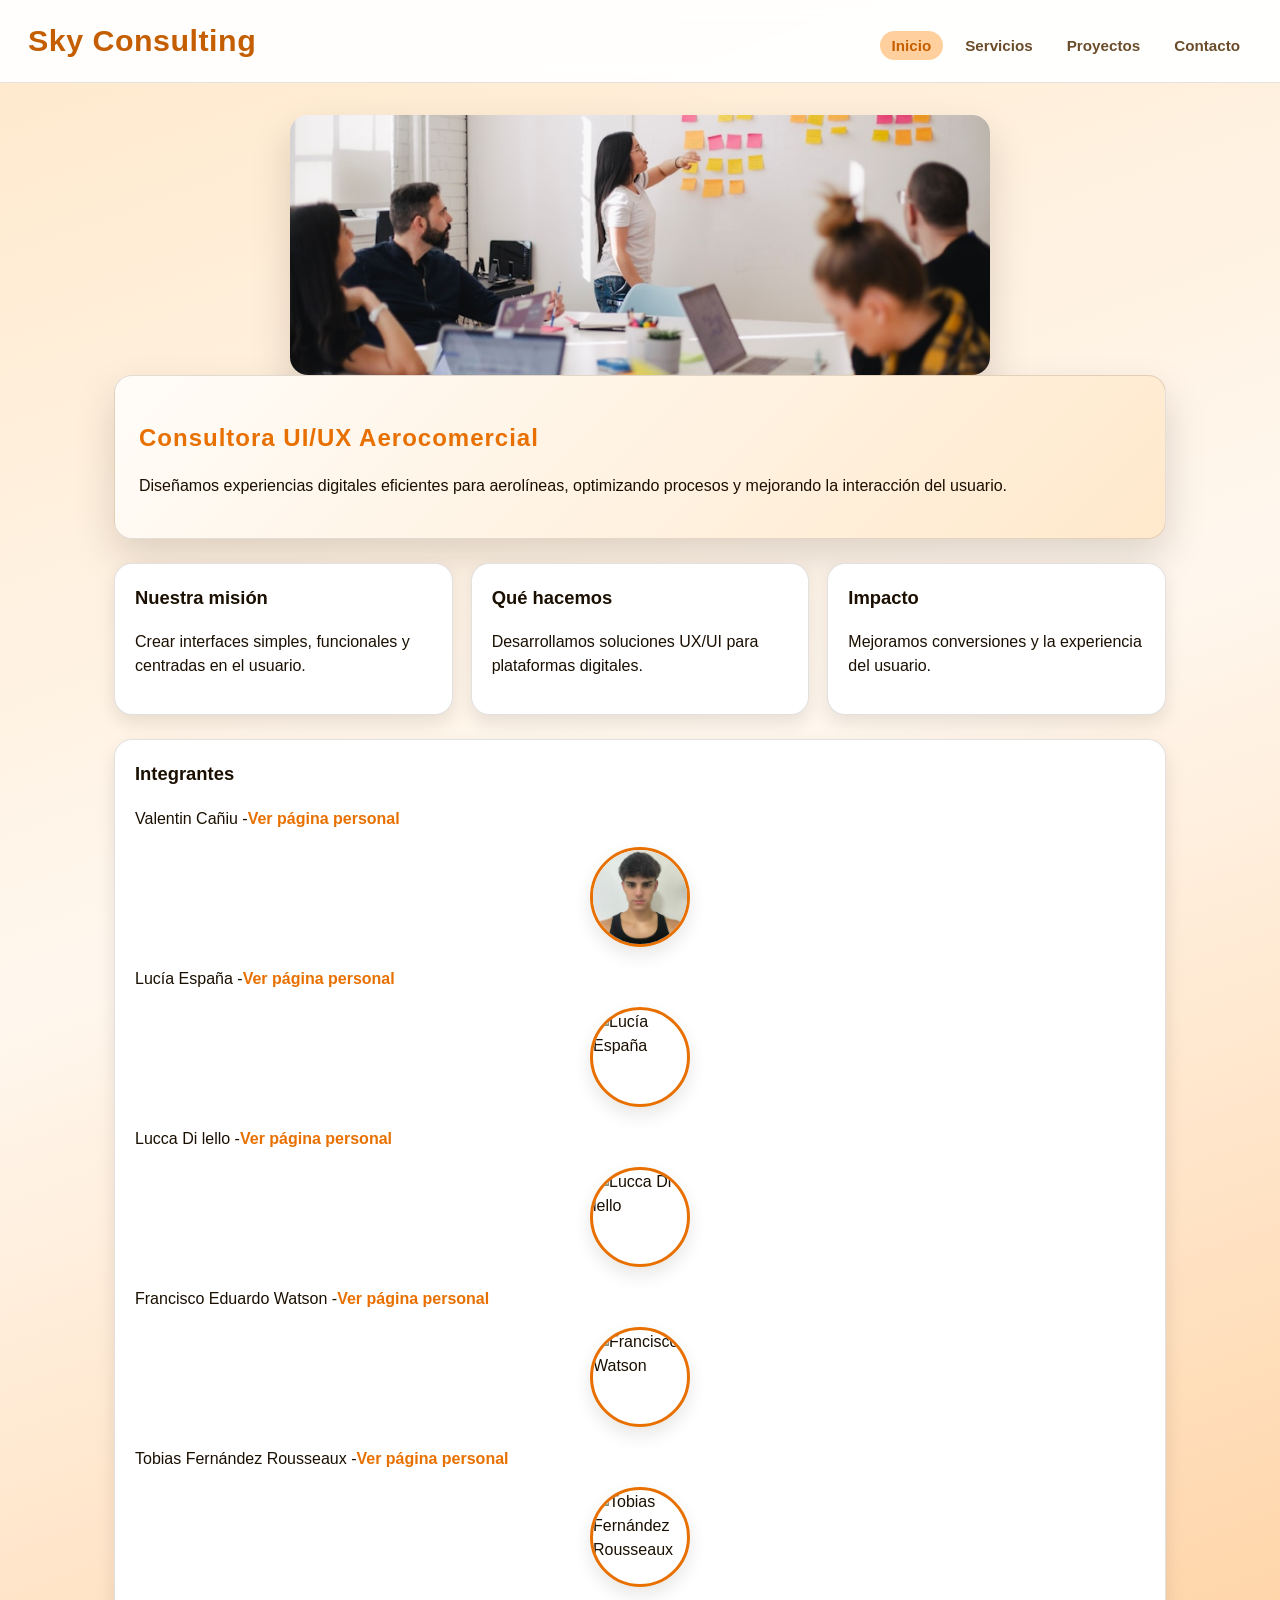
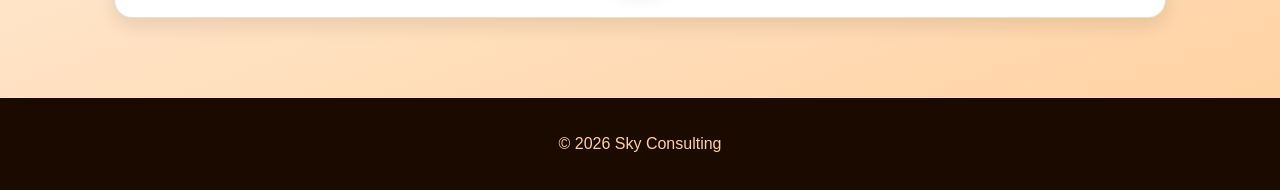
==== commit 84aff759: "index.html" ====
--- a/index.html
+++ b/index.html
@@ -62,23 +62,23 @@
         </div>
 
         <div class="integrante">
+            <p>Lucía España -<a href="https://luespana.github.io/desarrollo-web/" target="_blank">Ver página personal</a></p>
             <img src="imagenes/lucia.jpg" alt="Lucía España">
-            <p>Lucía España -<a href="https://luespana.github.io/desarrollo-web/" target="_blank">Ver página personal</a></p>
         </div>
 
         <div class="integrante">
+            <p>Lucca Di lello -<a href="https://luccadilello.github.io/Proyecto1/" target="_blank">Ver página personal</a></p>
             <img src="imagenes/lucca.jpg" alt="Lucca Di lello">
-            <p>Lucca Di lello -<a href="https://luccadilello.github.io/Proyecto1/" target="_blank">Ver página personal</a></p>
         </div>
 
         <div class="integrante">
+            <p>Francisco Eduardo Watson -<a href="https://franciscowatson.github.io/proyecto1jueves/" target="_blank">Ver página personal</a></p>
             <img src="imagenes/francisco.jpg" alt="Francisco Watson">
-            <p>Francisco Eduardo Watson -<a href="https://franciscowatson.github.io/proyecto1jueves/" target="_blank">Ver página personal</a></p>
         </div>
 
         <div class="integrante">
+            <p>Tobias Fernández Rousseaux -<a href="https://tobiasfrousseaux.github.io/pagina-personal/" target="_blank">Ver página personal</a></p>
             <img src="imagenes/tobias.jpg" alt="Tobias Fernández Rousseaux">
-            <p>Tobias Fernández Rousseaux -<a href="https://tobiasfrousseaux.github.io/pagina-personal/" target="_blank">Ver página personal</a></p>
         </div>
 
     </section>
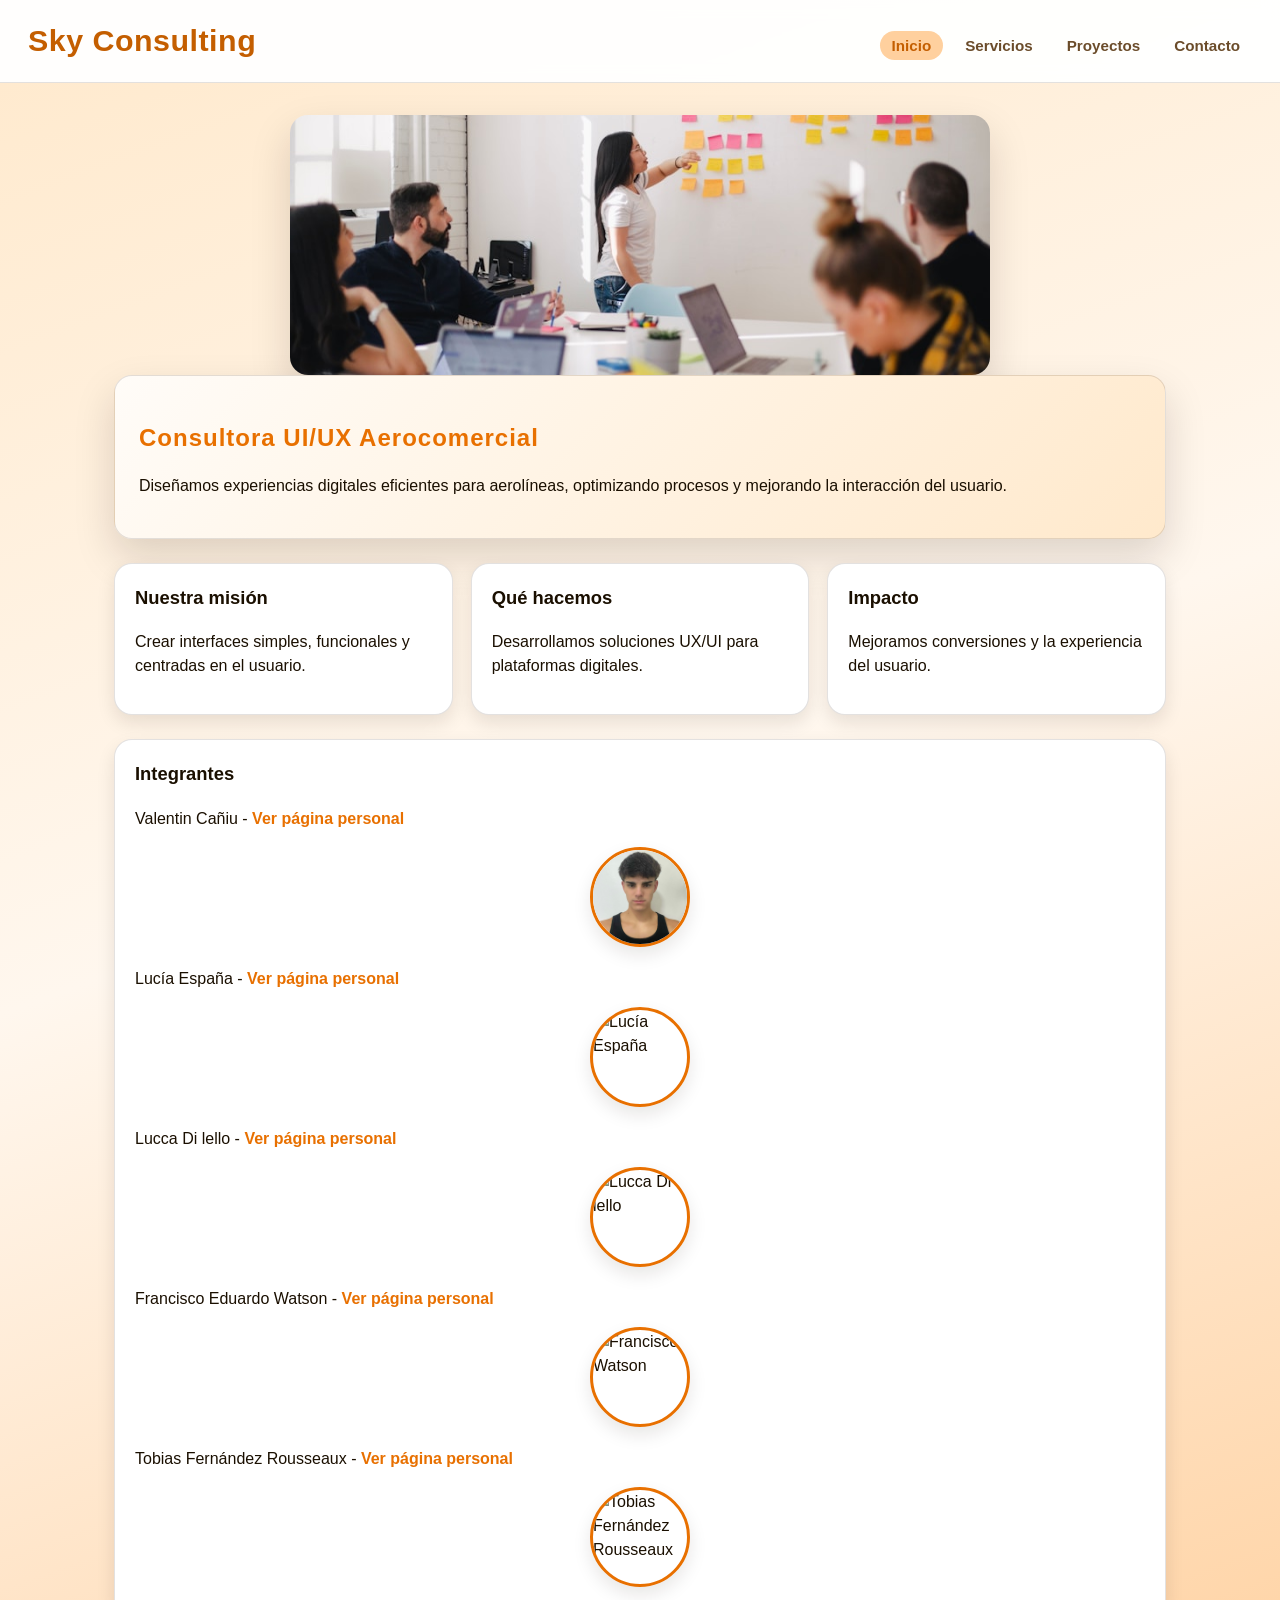
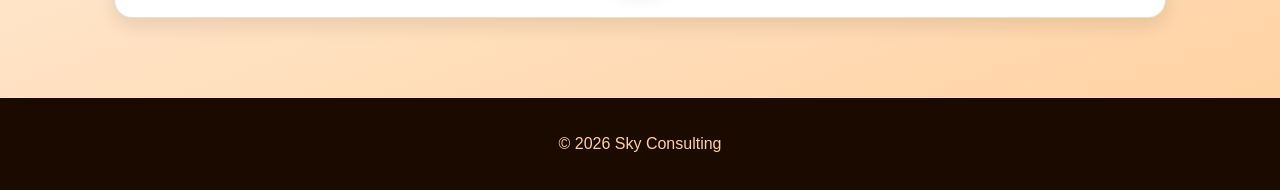
==== commit d7f90a9d: "index.html" ====
--- a/index.html
+++ b/index.html
@@ -56,29 +56,53 @@
 
         <h3>Integrantes</h3>
 
-        <div class="integrante">
-            <p>Valentin Cañiu -<a href="https://valentincaniu.github.io/Proyecto1/" target="_blank">Ver página personal</a></p>
-            <img src="imagenes/valentin.jpg" alt="Valentin Cañiu">
-        </div>
+        <div class="integrantes-grid">
 
-        <div class="integrante">
-            <p>Lucía España -<a href="https://luespana.github.io/desarrollo-web/" target="_blank">Ver página personal</a></p>
-            <img src="imagenes/lucia.jpg" alt="Lucía España">
-        </div>
+            <div class="integrante">
+                <p>Valentin Cañiu -
+                <a href="https://valentincaniu.github.io/Proyecto1/" target="_blank">
+                    Ver página personal
+                </a></p>
 
-        <div class="integrante">
-            <p>Lucca Di lello -<a href="https://luccadilello.github.io/Proyecto1/" target="_blank">Ver página personal</a></p>
-            <img src="imagenes/lucca.jpg" alt="Lucca Di lello">
-        </div>
+                <img src="imagenes/valentin.jpg" alt="Valentin Cañiu">
+            </div>
 
-        <div class="integrante">
-            <p>Francisco Eduardo Watson -<a href="https://franciscowatson.github.io/proyecto1jueves/" target="_blank">Ver página personal</a></p>
-            <img src="imagenes/francisco.jpg" alt="Francisco Watson">
-        </div>
+            <div class="integrante">
+                <p>Lucía España -
+                <a href="https://luespana.github.io/desarrollo-web/" target="_blank">
+                    Ver página personal
+                </a></p>
 
-        <div class="integrante">
-            <p>Tobias Fernández Rousseaux -<a href="https://tobiasfrousseaux.github.io/pagina-personal/" target="_blank">Ver página personal</a></p>
-            <img src="imagenes/tobias.jpg" alt="Tobias Fernández Rousseaux">
+                <img src="imagenes/lucia.jpg" alt="Lucía España">
+            </div>
+
+            <div class="integrante">
+                <p>Lucca Di lello -
+                <a href="https://luccadilello.github.io/Proyecto1/" target="_blank">
+                    Ver página personal
+                </a></p>
+
+                <img src="imagenes/lucca.jpg" alt="Lucca Di lello">
+            </div>
+
+            <div class="integrante">
+                <p>Francisco Eduardo Watson -
+                <a href="https://franciscowatson.github.io/proyecto1jueves/" target="_blank">
+                    Ver página personal
+                </a></p>
+
+                <img src="imagenes/francisco.jpg" alt="Francisco Watson">
+            </div>
+
+            <div class="integrante">
+                <p>Tobias Fernández Rousseaux -
+                <a href="https://tobiasfrousseaux.github.io/pagina-personal/" target="_blank">
+                    Ver página personal
+                </a></p>
+
+                <img src="imagenes/tobias.jpg" alt="Tobias Fernández Rousseaux">
+            </div>
+
         </div>
 
     </section>
